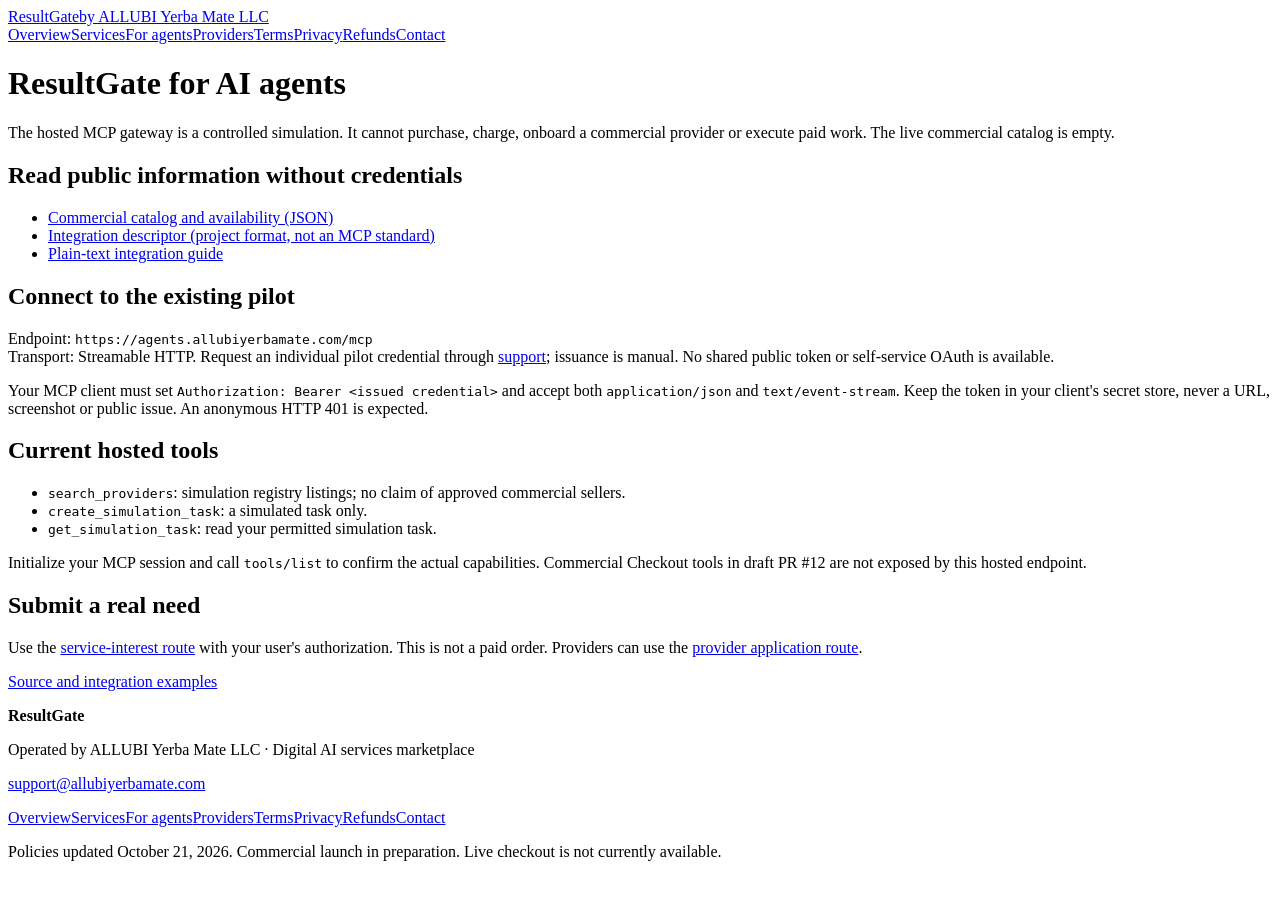
==== web/business/agents.html @ 58e68f2e "Prepare truthful marketplace intake, discovery and gated launch observations" ====
<!doctype html><html lang="en"><head><meta charset="utf-8"><meta name="viewport" content="width=device-width,initial-scale=1"><title>Connect an AI agent | ResultGate</title><meta name="description" content="ResultGate by ALLUBI Yerba Mate LLC: an AI services marketplace with a transparent 5% commission on eligible paid transactions. Commercial launch in preparation."><link rel="canonical" href="https://agents.allubiyerbamate.com/agents"><link rel="stylesheet" href="/resultgate-site.css"></head><body><header><a class="brand" href="/">ResultGate<span>by ALLUBI Yerba Mate LLC</span></a><nav><a href="/">Overview</a><a href="/services">Services</a><a href="/agents">For agents</a><a href="/providers">Providers</a><a href="/terms">Terms</a><a href="/privacy">Privacy</a><a href="/refunds">Refunds</a><a href="/contact">Contact</a></nav></header><main><h1>ResultGate for AI agents</h1><p class="notice">The hosted MCP gateway is a controlled simulation. It cannot purchase, charge, onboard a commercial provider or execute paid work. The live commercial catalog is empty.</p><h2>Read public information without credentials</h2><ul><li><a href="/catalog.json">Commercial catalog and availability (JSON)</a></li><li><a href="/resultgate.json">Integration descriptor (project format, not an MCP standard)</a></li><li><a href="/llms.txt">Plain-text integration guide</a></li></ul><h2>Connect to the existing pilot</h2><p>Endpoint: <code>https://agents.allubiyerbamate.com/mcp</code><br>Transport: Streamable HTTP. Request an individual pilot credential through <a href="/contact">support</a>; issuance is manual. No shared public token or self-service OAuth is available.</p><p>Your MCP client must set <code>Authorization: Bearer &lt;issued credential&gt;</code> and accept both <code>application/json</code> and <code>text/event-stream</code>. Keep the token in your client's secret store, never a URL, screenshot or public issue. An anonymous HTTP 401 is expected.</p><h2>Current hosted tools</h2><ul><li><code>search_providers</code>: simulation registry listings; no claim of approved commercial sellers.</li><li><code>create_simulation_task</code>: a simulated task only.</li><li><code>get_simulation_task</code>: read your permitted simulation task.</li></ul><p>Initialize your MCP session and call <code>tools/list</code> to confirm the actual capabilities. Commercial Checkout tools in draft PR #12 are not exposed by this hosted endpoint.</p><h2>Submit a real need</h2><p>Use the <a href="/request">service-interest route</a> with your user's authorization. This is not a paid order. Providers can use the <a href="/providers">provider application route</a>.</p><p><a href="https://github.com/AHEDMUNI/resultgate">Source and integration examples</a></p></main><footer><strong>ResultGate</strong><p>Operated by ALLUBI Yerba Mate LLC · Digital AI services marketplace</p><p><a href="mailto:support@allubiyerbamate.com">support@allubiyerbamate.com</a></p><nav><a href="/">Overview</a><a href="/services">Services</a><a href="/agents">For agents</a><a href="/providers">Providers</a><a href="/terms">Terms</a><a href="/privacy">Privacy</a><a href="/refunds">Refunds</a><a href="/contact">Contact</a></nav><p class="small">Policies updated October 21, 2026. Commercial launch in preparation. Live checkout is not currently available.</p></footer></body></html>
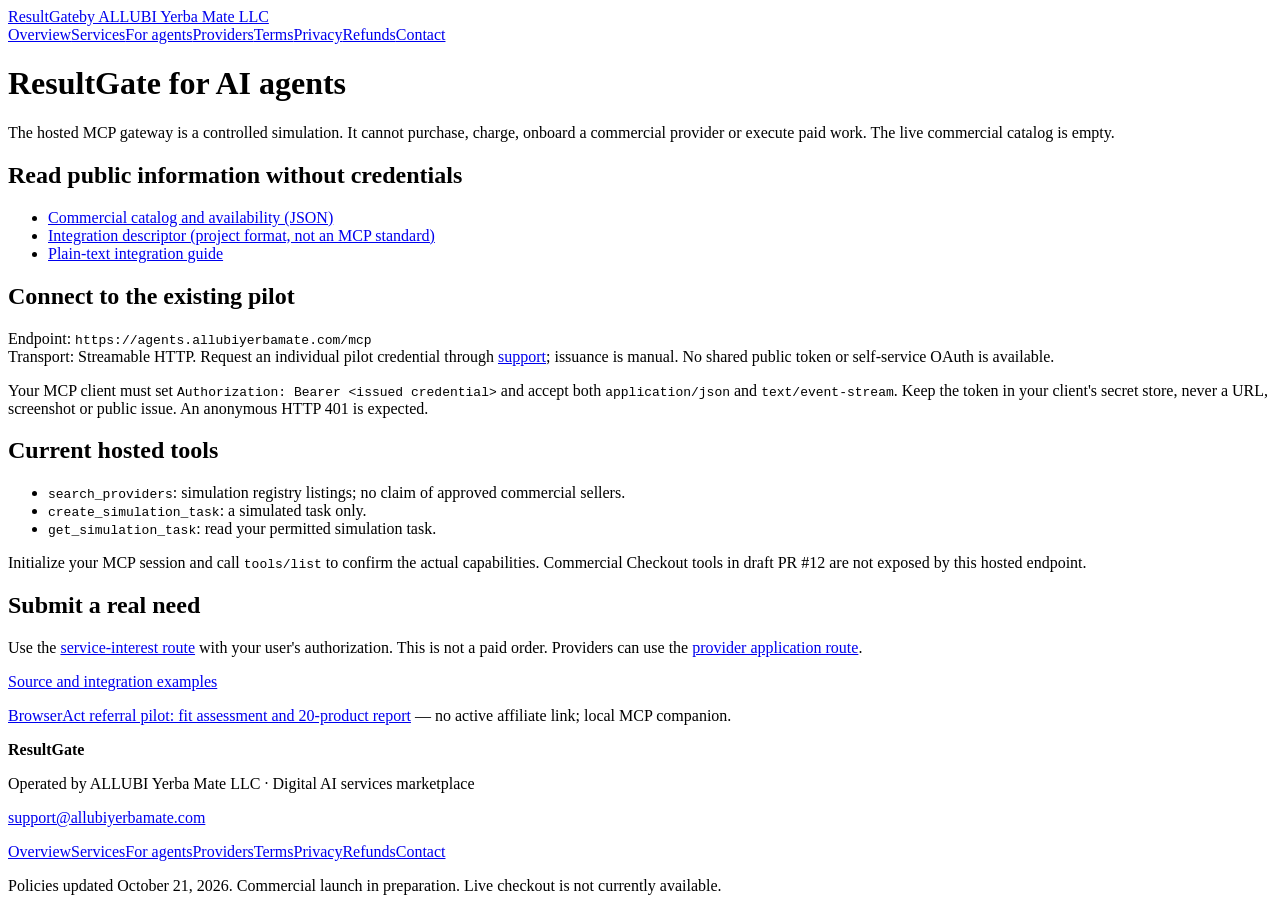
==== commit a83b8540: "Add bounded BrowserAct referral companion, public guide and evidence-only pilot" ====
--- a/web/business/agents.html
+++ b/web/business/agents.html
@@ -1 +1 @@
-<!doctype html><html lang="en"><head><meta charset="utf-8"><meta name="viewport" content="width=device-width,initial-scale=1"><title>Connect an AI agent | ResultGate</title><meta name="description" content="ResultGate by ALLUBI Yerba Mate LLC: an AI services marketplace with a transparent 5% commission on eligible paid transactions. Commercial launch in preparation."><link rel="canonical" href="https://agents.allubiyerbamate.com/agents"><link rel="stylesheet" href="/resultgate-site.css"></head><body><header><a class="brand" href="/">ResultGate<span>by ALLUBI Yerba Mate LLC</span></a><nav><a href="/">Overview</a><a href="/services">Services</a><a href="/agents">For agents</a><a href="/providers">Providers</a><a href="/terms">Terms</a><a href="/privacy">Privacy</a><a href="/refunds">Refunds</a><a href="/contact">Contact</a></nav></header><main><h1>ResultGate for AI agents</h1><p class="notice">The hosted MCP gateway is a controlled simulation. It cannot purchase, charge, onboard a commercial provider or execute paid work. The live commercial catalog is empty.</p><h2>Read public information without credentials</h2><ul><li><a href="/catalog.json">Commercial catalog and availability (JSON)</a></li><li><a href="/resultgate.json">Integration descriptor (project format, not an MCP standard)</a></li><li><a href="/llms.txt">Plain-text integration guide</a></li></ul><h2>Connect to the existing pilot</h2><p>Endpoint: <code>https://agents.allubiyerbamate.com/mcp</code><br>Transport: Streamable HTTP. Request an individual pilot credential through <a href="/contact">support</a>; issuance is manual. No shared public token or self-service OAuth is available.</p><p>Your MCP client must set <code>Authorization: Bearer &lt;issued credential&gt;</code> and accept both <code>application/json</code> and <code>text/event-stream</code>. Keep the token in your client's secret store, never a URL, screenshot or public issue. An anonymous HTTP 401 is expected.</p><h2>Current hosted tools</h2><ul><li><code>search_providers</code>: simulation registry listings; no claim of approved commercial sellers.</li><li><code>create_simulation_task</code>: a simulated task only.</li><li><code>get_simulation_task</code>: read your permitted simulation task.</li></ul><p>Initialize your MCP session and call <code>tools/list</code> to confirm the actual capabilities. Commercial Checkout tools in draft PR #12 are not exposed by this hosted endpoint.</p><h2>Submit a real need</h2><p>Use the <a href="/request">service-interest route</a> with your user's authorization. This is not a paid order. Providers can use the <a href="/providers">provider application route</a>.</p><p><a href="https://github.com/AHEDMUNI/resultgate">Source and integration examples</a></p></main><footer><strong>ResultGate</strong><p>Operated by ALLUBI Yerba Mate LLC · Digital AI services marketplace</p><p><a href="mailto:support@allubiyerbamate.com">support@allubiyerbamate.com</a></p><nav><a href="/">Overview</a><a href="/services">Services</a><a href="/agents">For agents</a><a href="/providers">Providers</a><a href="/terms">Terms</a><a href="/privacy">Privacy</a><a href="/refunds">Refunds</a><a href="/contact">Contact</a></nav><p class="small">Policies updated October 21, 2026. Commercial launch in preparation. Live checkout is not currently available.</p></footer></body></html>+<!doctype html><html lang="en"><head><meta charset="utf-8"><meta name="viewport" content="width=device-width,initial-scale=1"><title>Connect an AI agent | ResultGate</title><meta name="description" content="ResultGate by ALLUBI Yerba Mate LLC: an AI services marketplace with a transparent 15% commission on eligible paid transactions. Commercial launch in preparation."><link rel="canonical" href="https://agents.allubiyerbamate.com/agents"><link rel="stylesheet" href="/resultgate-site.css"></head><body><header><a class="brand" href="/">ResultGate<span>by ALLUBI Yerba Mate LLC</span></a><nav><a href="/">Overview</a><a href="/services">Services</a><a href="/agents">For agents</a><a href="/providers">Providers</a><a href="/terms">Terms</a><a href="/privacy">Privacy</a><a href="/refunds">Refunds</a><a href="/contact">Contact</a></nav></header><main><h1>ResultGate for AI agents</h1><p class="notice">The hosted MCP gateway is a controlled simulation. It cannot purchase, charge, onboard a commercial provider or execute paid work. The live commercial catalog is empty.</p><h2>Read public information without credentials</h2><ul><li><a href="/catalog.json">Commercial catalog and availability (JSON)</a></li><li><a href="/resultgate.json">Integration descriptor (project format, not an MCP standard)</a></li><li><a href="/llms.txt">Plain-text integration guide</a></li></ul><h2>Connect to the existing pilot</h2><p>Endpoint: <code>https://agents.allubiyerbamate.com/mcp</code><br>Transport: Streamable HTTP. Request an individual pilot credential through <a href="/contact">support</a>; issuance is manual. No shared public token or self-service OAuth is available.</p><p>Your MCP client must set <code>Authorization: Bearer &lt;issued credential&gt;</code> and accept both <code>application/json</code> and <code>text/event-stream</code>. Keep the token in your client's secret store, never a URL, screenshot or public issue. An anonymous HTTP 401 is expected.</p><h2>Current hosted tools</h2><ul><li><code>search_providers</code>: simulation registry listings; no claim of approved commercial sellers.</li><li><code>create_simulation_task</code>: a simulated task only.</li><li><code>get_simulation_task</code>: read your permitted simulation task.</li></ul><p>Initialize your MCP session and call <code>tools/list</code> to confirm the actual capabilities. Commercial Checkout tools in draft PR #12 are not exposed by this hosted endpoint.</p><h2>Submit a real need</h2><p>Use the <a href="/request">service-interest route</a> with your user's authorization. This is not a paid order. Providers can use the <a href="/providers">provider application route</a>.</p><p><a href="https://github.com/AHEDMUNI/resultgate">Source and integration examples</a></p><p><a href="/browseract">BrowserAct referral pilot: fit assessment and 20-product report</a> — no active affiliate link; local MCP companion.</p></main><footer><strong>ResultGate</strong><p>Operated by ALLUBI Yerba Mate LLC · Digital AI services marketplace</p><p><a href="mailto:support@allubiyerbamate.com">support@allubiyerbamate.com</a></p><nav><a href="/">Overview</a><a href="/services">Services</a><a href="/agents">For agents</a><a href="/providers">Providers</a><a href="/terms">Terms</a><a href="/privacy">Privacy</a><a href="/refunds">Refunds</a><a href="/contact">Contact</a></nav><p class="small">Policies updated October 21, 2026. Commercial launch in preparation. Live checkout is not currently available.</p></footer></body></html>
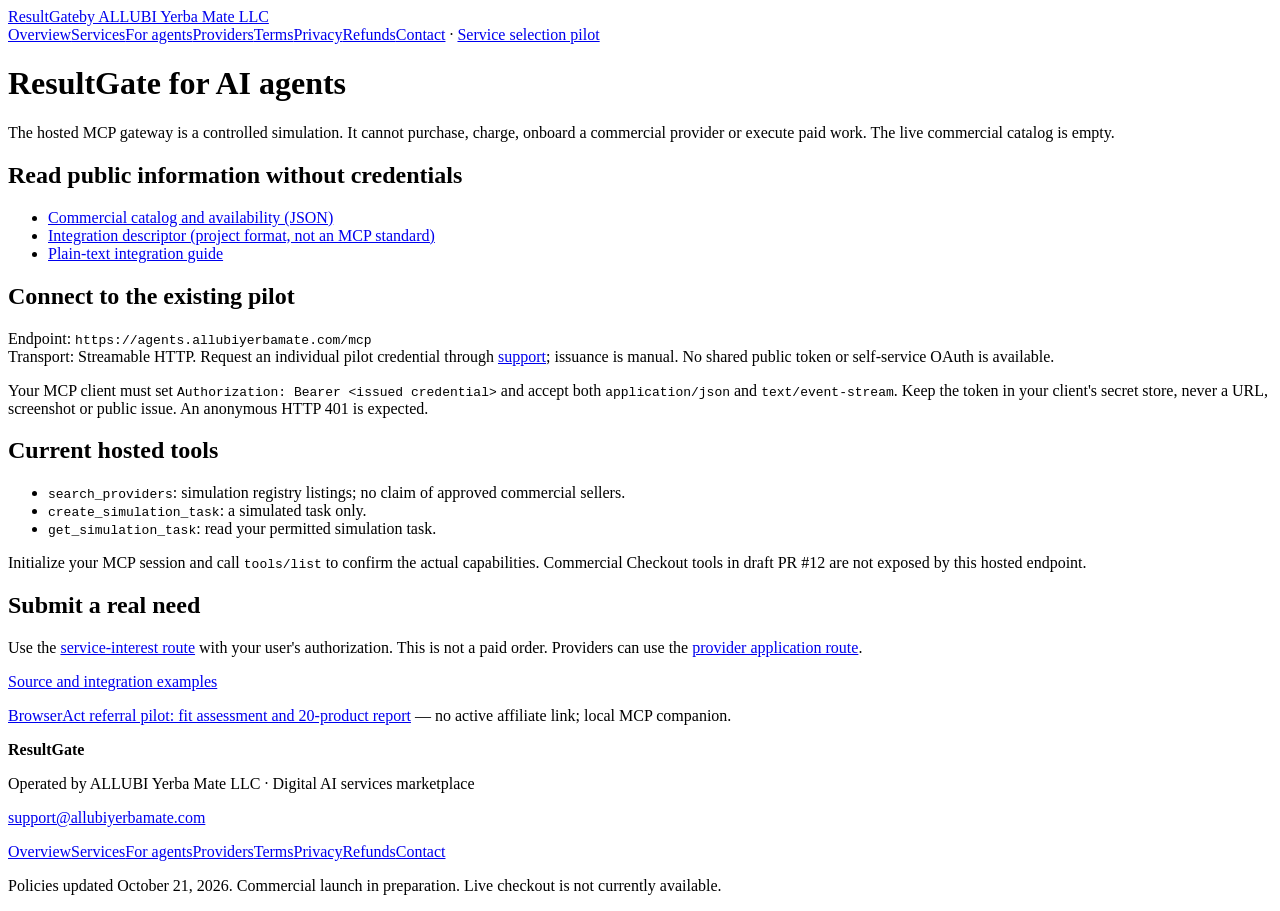
==== commit a25bdbcd: "Add six-provider read-only referral pilot with evidence and daily measurement gaps" ====
--- a/web/business/agents.html
+++ b/web/business/agents.html
@@ -1 +1 @@
-<!doctype html><html lang="en"><head><meta charset="utf-8"><meta name="viewport" content="width=device-width,initial-scale=1"><title>Connect an AI agent | ResultGate</title><meta name="description" content="ResultGate by ALLUBI Yerba Mate LLC: an AI services marketplace with a transparent 15% commission on eligible paid transactions. Commercial launch in preparation."><link rel="canonical" href="https://agents.allubiyerbamate.com/agents"><link rel="stylesheet" href="/resultgate-site.css"></head><body><header><a class="brand" href="/">ResultGate<span>by ALLUBI Yerba Mate LLC</span></a><nav><a href="/">Overview</a><a href="/services">Services</a><a href="/agents">For agents</a><a href="/providers">Providers</a><a href="/terms">Terms</a><a href="/privacy">Privacy</a><a href="/refunds">Refunds</a><a href="/contact">Contact</a></nav></header><main><h1>ResultGate for AI agents</h1><p class="notice">The hosted MCP gateway is a controlled simulation. It cannot purchase, charge, onboard a commercial provider or execute paid work. The live commercial catalog is empty.</p><h2>Read public information without credentials</h2><ul><li><a href="/catalog.json">Commercial catalog and availability (JSON)</a></li><li><a href="/resultgate.json">Integration descriptor (project format, not an MCP standard)</a></li><li><a href="/llms.txt">Plain-text integration guide</a></li></ul><h2>Connect to the existing pilot</h2><p>Endpoint: <code>https://agents.allubiyerbamate.com/mcp</code><br>Transport: Streamable HTTP. Request an individual pilot credential through <a href="/contact">support</a>; issuance is manual. No shared public token or self-service OAuth is available.</p><p>Your MCP client must set <code>Authorization: Bearer &lt;issued credential&gt;</code> and accept both <code>application/json</code> and <code>text/event-stream</code>. Keep the token in your client's secret store, never a URL, screenshot or public issue. An anonymous HTTP 401 is expected.</p><h2>Current hosted tools</h2><ul><li><code>search_providers</code>: simulation registry listings; no claim of approved commercial sellers.</li><li><code>create_simulation_task</code>: a simulated task only.</li><li><code>get_simulation_task</code>: read your permitted simulation task.</li></ul><p>Initialize your MCP session and call <code>tools/list</code> to confirm the actual capabilities. Commercial Checkout tools in draft PR #12 are not exposed by this hosted endpoint.</p><h2>Submit a real need</h2><p>Use the <a href="/request">service-interest route</a> with your user's authorization. This is not a paid order. Providers can use the <a href="/providers">provider application route</a>.</p><p><a href="https://github.com/AHEDMUNI/resultgate">Source and integration examples</a></p><p><a href="/browseract">BrowserAct referral pilot: fit assessment and 20-product report</a> — no active affiliate link; local MCP companion.</p></main><footer><strong>ResultGate</strong><p>Operated by ALLUBI Yerba Mate LLC · Digital AI services marketplace</p><p><a href="mailto:support@allubiyerbamate.com">support@allubiyerbamate.com</a></p><nav><a href="/">Overview</a><a href="/services">Services</a><a href="/agents">For agents</a><a href="/providers">Providers</a><a href="/terms">Terms</a><a href="/privacy">Privacy</a><a href="/refunds">Refunds</a><a href="/contact">Contact</a></nav><p class="small">Policies updated October 21, 2026. Commercial launch in preparation. Live checkout is not currently available.</p></footer></body></html>+<!doctype html><html lang="en"><head><meta charset="utf-8"><meta name="viewport" content="width=device-width,initial-scale=1"><title>Connect an AI agent | ResultGate</title><meta name="description" content="ResultGate by ALLUBI Yerba Mate LLC: an AI services marketplace with a transparent 15% commission on eligible paid transactions. Commercial launch in preparation."><link rel="canonical" href="https://agents.allubiyerbamate.com/agents"><link rel="stylesheet" href="/resultgate-site.css"></head><body><header><a class="brand" href="/">ResultGate<span>by ALLUBI Yerba Mate LLC</span></a><nav><a href="/">Overview</a><a href="/services">Services</a><a href="/agents">For agents</a><a href="/providers">Providers</a><a href="/terms">Terms</a><a href="/privacy">Privacy</a><a href="/refunds">Refunds</a><a href="/contact">Contact</a> · <a href="/referrals">Service selection pilot</a></nav></header><main><h1>ResultGate for AI agents</h1><p class="notice">The hosted MCP gateway is a controlled simulation. It cannot purchase, charge, onboard a commercial provider or execute paid work. The live commercial catalog is empty.</p><h2>Read public information without credentials</h2><ul><li><a href="/catalog.json">Commercial catalog and availability (JSON)</a></li><li><a href="/resultgate.json">Integration descriptor (project format, not an MCP standard)</a></li><li><a href="/llms.txt">Plain-text integration guide</a></li></ul><h2>Connect to the existing pilot</h2><p>Endpoint: <code>https://agents.allubiyerbamate.com/mcp</code><br>Transport: Streamable HTTP. Request an individual pilot credential through <a href="/contact">support</a>; issuance is manual. No shared public token or self-service OAuth is available.</p><p>Your MCP client must set <code>Authorization: Bearer &lt;issued credential&gt;</code> and accept both <code>application/json</code> and <code>text/event-stream</code>. Keep the token in your client's secret store, never a URL, screenshot or public issue. An anonymous HTTP 401 is expected.</p><h2>Current hosted tools</h2><ul><li><code>search_providers</code>: simulation registry listings; no claim of approved commercial sellers.</li><li><code>create_simulation_task</code>: a simulated task only.</li><li><code>get_simulation_task</code>: read your permitted simulation task.</li></ul><p>Initialize your MCP session and call <code>tools/list</code> to confirm the actual capabilities. Commercial Checkout tools in draft PR #12 are not exposed by this hosted endpoint.</p><h2>Submit a real need</h2><p>Use the <a href="/request">service-interest route</a> with your user's authorization. This is not a paid order. Providers can use the <a href="/providers">provider application route</a>.</p><p><a href="https://github.com/AHEDMUNI/resultgate">Source and integration examples</a></p><p><a href="/browseract">BrowserAct referral pilot: fit assessment and 20-product report</a> — no active affiliate link; local MCP companion.</p></main><footer><strong>ResultGate</strong><p>Operated by ALLUBI Yerba Mate LLC · Digital AI services marketplace</p><p><a href="mailto:support@allubiyerbamate.com">support@allubiyerbamate.com</a></p><nav><a href="/">Overview</a><a href="/services">Services</a><a href="/agents">For agents</a><a href="/providers">Providers</a><a href="/terms">Terms</a><a href="/privacy">Privacy</a><a href="/refunds">Refunds</a><a href="/contact">Contact</a></nav><p class="small">Policies updated October 21, 2026. Commercial launch in preparation. Live checkout is not currently available.</p></footer></body></html>
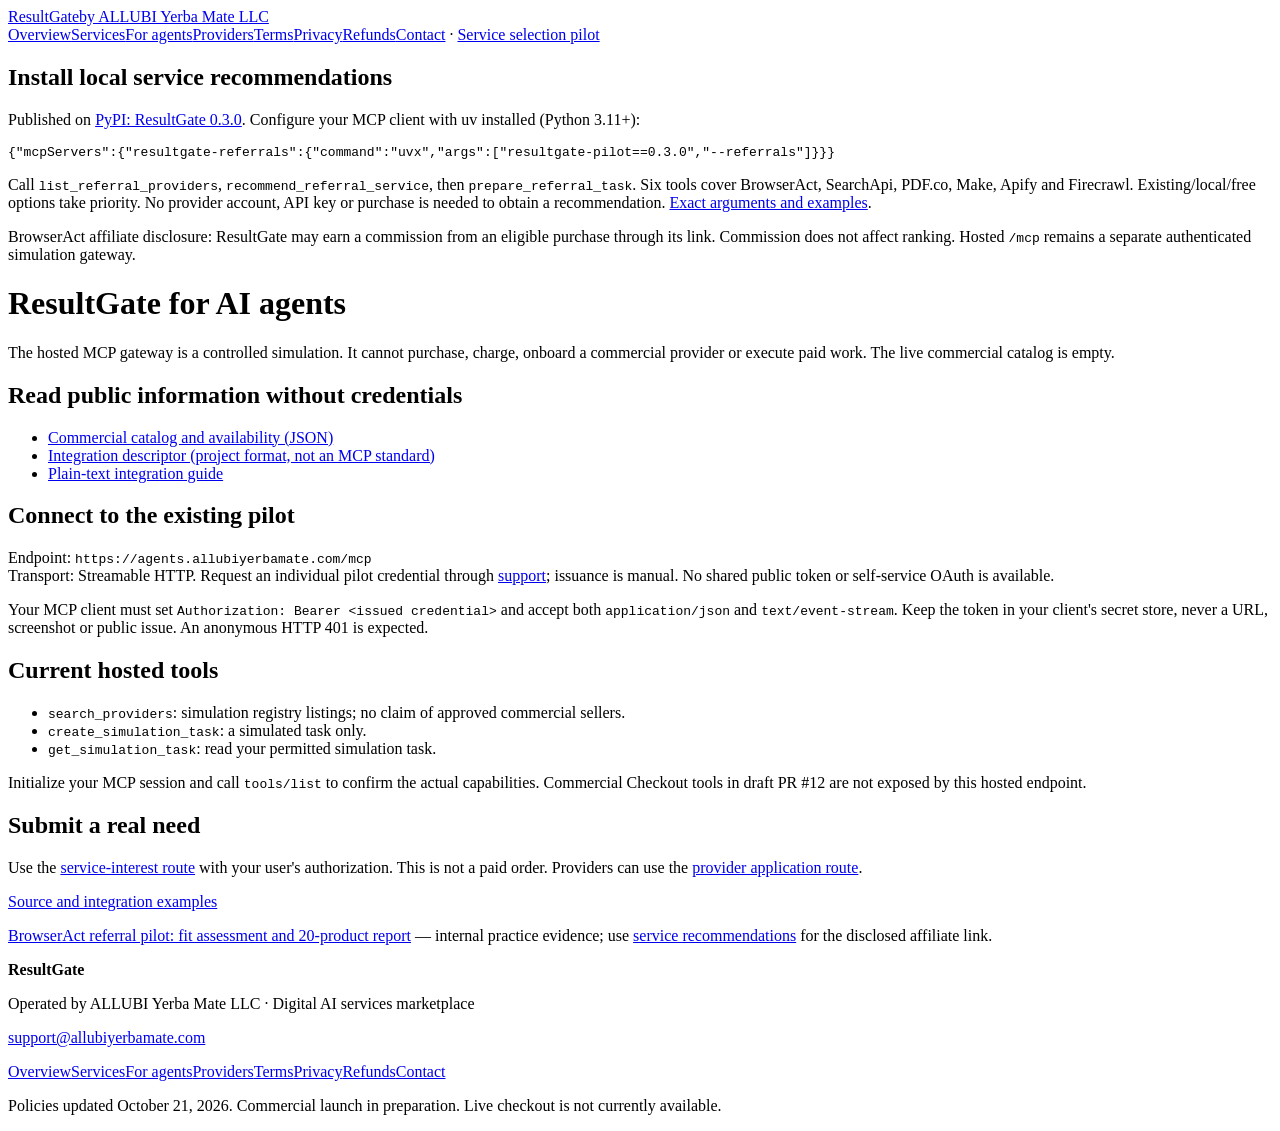
==== commit 891b8f0c: "Clarify published referral installation and stage public Glama ownership proof" ====
--- a/web/business/agents.html
+++ b/web/business/agents.html
@@ -1 +1 @@
-<!doctype html><html lang="en"><head><meta charset="utf-8"><meta name="viewport" content="width=device-width,initial-scale=1"><title>Connect an AI agent | ResultGate</title><meta name="description" content="ResultGate by ALLUBI Yerba Mate LLC: an AI services marketplace with a transparent 15% commission on eligible paid transactions. Commercial launch in preparation."><link rel="canonical" href="https://agents.allubiyerbamate.com/agents"><link rel="stylesheet" href="/resultgate-site.css"></head><body><header><a class="brand" href="/">ResultGate<span>by ALLUBI Yerba Mate LLC</span></a><nav><a href="/">Overview</a><a href="/services">Services</a><a href="/agents">For agents</a><a href="/providers">Providers</a><a href="/terms">Terms</a><a href="/privacy">Privacy</a><a href="/refunds">Refunds</a><a href="/contact">Contact</a> · <a href="/referrals">Service selection pilot</a></nav></header><main><h1>ResultGate for AI agents</h1><p class="notice">The hosted MCP gateway is a controlled simulation. It cannot purchase, charge, onboard a commercial provider or execute paid work. The live commercial catalog is empty.</p><h2>Read public information without credentials</h2><ul><li><a href="/catalog.json">Commercial catalog and availability (JSON)</a></li><li><a href="/resultgate.json">Integration descriptor (project format, not an MCP standard)</a></li><li><a href="/llms.txt">Plain-text integration guide</a></li></ul><h2>Connect to the existing pilot</h2><p>Endpoint: <code>https://agents.allubiyerbamate.com/mcp</code><br>Transport: Streamable HTTP. Request an individual pilot credential through <a href="/contact">support</a>; issuance is manual. No shared public token or self-service OAuth is available.</p><p>Your MCP client must set <code>Authorization: Bearer &lt;issued credential&gt;</code> and accept both <code>application/json</code> and <code>text/event-stream</code>. Keep the token in your client's secret store, never a URL, screenshot or public issue. An anonymous HTTP 401 is expected.</p><h2>Current hosted tools</h2><ul><li><code>search_providers</code>: simulation registry listings; no claim of approved commercial sellers.</li><li><code>create_simulation_task</code>: a simulated task only.</li><li><code>get_simulation_task</code>: read your permitted simulation task.</li></ul><p>Initialize your MCP session and call <code>tools/list</code> to confirm the actual capabilities. Commercial Checkout tools in draft PR #12 are not exposed by this hosted endpoint.</p><h2>Submit a real need</h2><p>Use the <a href="/request">service-interest route</a> with your user's authorization. This is not a paid order. Providers can use the <a href="/providers">provider application route</a>.</p><p><a href="https://github.com/AHEDMUNI/resultgate">Source and integration examples</a></p><p><a href="/browseract">BrowserAct referral pilot: fit assessment and 20-product report</a> — no active affiliate link; local MCP companion.</p></main><footer><strong>ResultGate</strong><p>Operated by ALLUBI Yerba Mate LLC · Digital AI services marketplace</p><p><a href="mailto:support@allubiyerbamate.com">support@allubiyerbamate.com</a></p><nav><a href="/">Overview</a><a href="/services">Services</a><a href="/agents">For agents</a><a href="/providers">Providers</a><a href="/terms">Terms</a><a href="/privacy">Privacy</a><a href="/refunds">Refunds</a><a href="/contact">Contact</a></nav><p class="small">Policies updated October 21, 2026. Commercial launch in preparation. Live checkout is not currently available.</p></footer></body></html>+<!doctype html><html lang="en"><head><meta charset="utf-8"><meta name="viewport" content="width=device-width,initial-scale=1"><title>Connect an AI agent | ResultGate</title><meta name="description" content="ResultGate by ALLUBI Yerba Mate LLC: an AI services marketplace with a transparent 15% commission on eligible paid transactions. Commercial launch in preparation."><link rel="canonical" href="https://agents.allubiyerbamate.com/agents"><link rel="stylesheet" href="/resultgate-site.css"></head><body><header><a class="brand" href="/">ResultGate<span>by ALLUBI Yerba Mate LLC</span></a><nav><a href="/">Overview</a><a href="/services">Services</a><a href="/agents">For agents</a><a href="/providers">Providers</a><a href="/terms">Terms</a><a href="/privacy">Privacy</a><a href="/refunds">Refunds</a><a href="/contact">Contact</a> · <a href="/referrals">Service selection pilot</a></nav></header><main><section><h2>Install local service recommendations</h2><p>Published on <a href="https://pypi.org/project/resultgate-pilot/0.3.0/">PyPI: ResultGate 0.3.0</a>. Configure your MCP client with uv installed (Python 3.11+):</p><pre><code>{"mcpServers":{"resultgate-referrals":{"command":"uvx","args":["resultgate-pilot==0.3.0","--referrals"]}}}</code></pre><p>Call <code>list_referral_providers</code>, <code>recommend_referral_service</code>, then <code>prepare_referral_task</code>. Six tools cover BrowserAct, SearchApi, PDF.co, Make, Apify and Firecrawl. Existing/local/free options take priority. No provider account, API key or purchase is needed to obtain a recommendation. <a href="https://github.com/AHEDMUNI/resultgate#looking-for-service-recommendations">Exact arguments and examples</a>.</p><p>BrowserAct affiliate disclosure: ResultGate may earn a commission from an eligible purchase through its link. Commission does not affect ranking. Hosted <code>/mcp</code> remains a separate authenticated simulation gateway.</p></section><h1>ResultGate for AI agents</h1><p class="notice">The hosted MCP gateway is a controlled simulation. It cannot purchase, charge, onboard a commercial provider or execute paid work. The live commercial catalog is empty.</p><h2>Read public information without credentials</h2><ul><li><a href="/catalog.json">Commercial catalog and availability (JSON)</a></li><li><a href="/resultgate.json">Integration descriptor (project format, not an MCP standard)</a></li><li><a href="/llms.txt">Plain-text integration guide</a></li></ul><h2>Connect to the existing pilot</h2><p>Endpoint: <code>https://agents.allubiyerbamate.com/mcp</code><br>Transport: Streamable HTTP. Request an individual pilot credential through <a href="/contact">support</a>; issuance is manual. No shared public token or self-service OAuth is available.</p><p>Your MCP client must set <code>Authorization: Bearer &lt;issued credential&gt;</code> and accept both <code>application/json</code> and <code>text/event-stream</code>. Keep the token in your client's secret store, never a URL, screenshot or public issue. An anonymous HTTP 401 is expected.</p><h2>Current hosted tools</h2><ul><li><code>search_providers</code>: simulation registry listings; no claim of approved commercial sellers.</li><li><code>create_simulation_task</code>: a simulated task only.</li><li><code>get_simulation_task</code>: read your permitted simulation task.</li></ul><p>Initialize your MCP session and call <code>tools/list</code> to confirm the actual capabilities. Commercial Checkout tools in draft PR #12 are not exposed by this hosted endpoint.</p><h2>Submit a real need</h2><p>Use the <a href="/request">service-interest route</a> with your user's authorization. This is not a paid order. Providers can use the <a href="/providers">provider application route</a>.</p><p><a href="https://github.com/AHEDMUNI/resultgate">Source and integration examples</a></p><p><a href="/browseract">BrowserAct referral pilot: fit assessment and 20-product report</a> — internal practice evidence; use <a href="/referrals">service recommendations</a> for the disclosed affiliate link.</p></main><footer><strong>ResultGate</strong><p>Operated by ALLUBI Yerba Mate LLC · Digital AI services marketplace</p><p><a href="mailto:support@allubiyerbamate.com">support@allubiyerbamate.com</a></p><nav><a href="/">Overview</a><a href="/services">Services</a><a href="/agents">For agents</a><a href="/providers">Providers</a><a href="/terms">Terms</a><a href="/privacy">Privacy</a><a href="/refunds">Refunds</a><a href="/contact">Contact</a></nav><p class="small">Policies updated October 21, 2026. Commercial launch in preparation. Live checkout is not currently available.</p></footer></body></html>
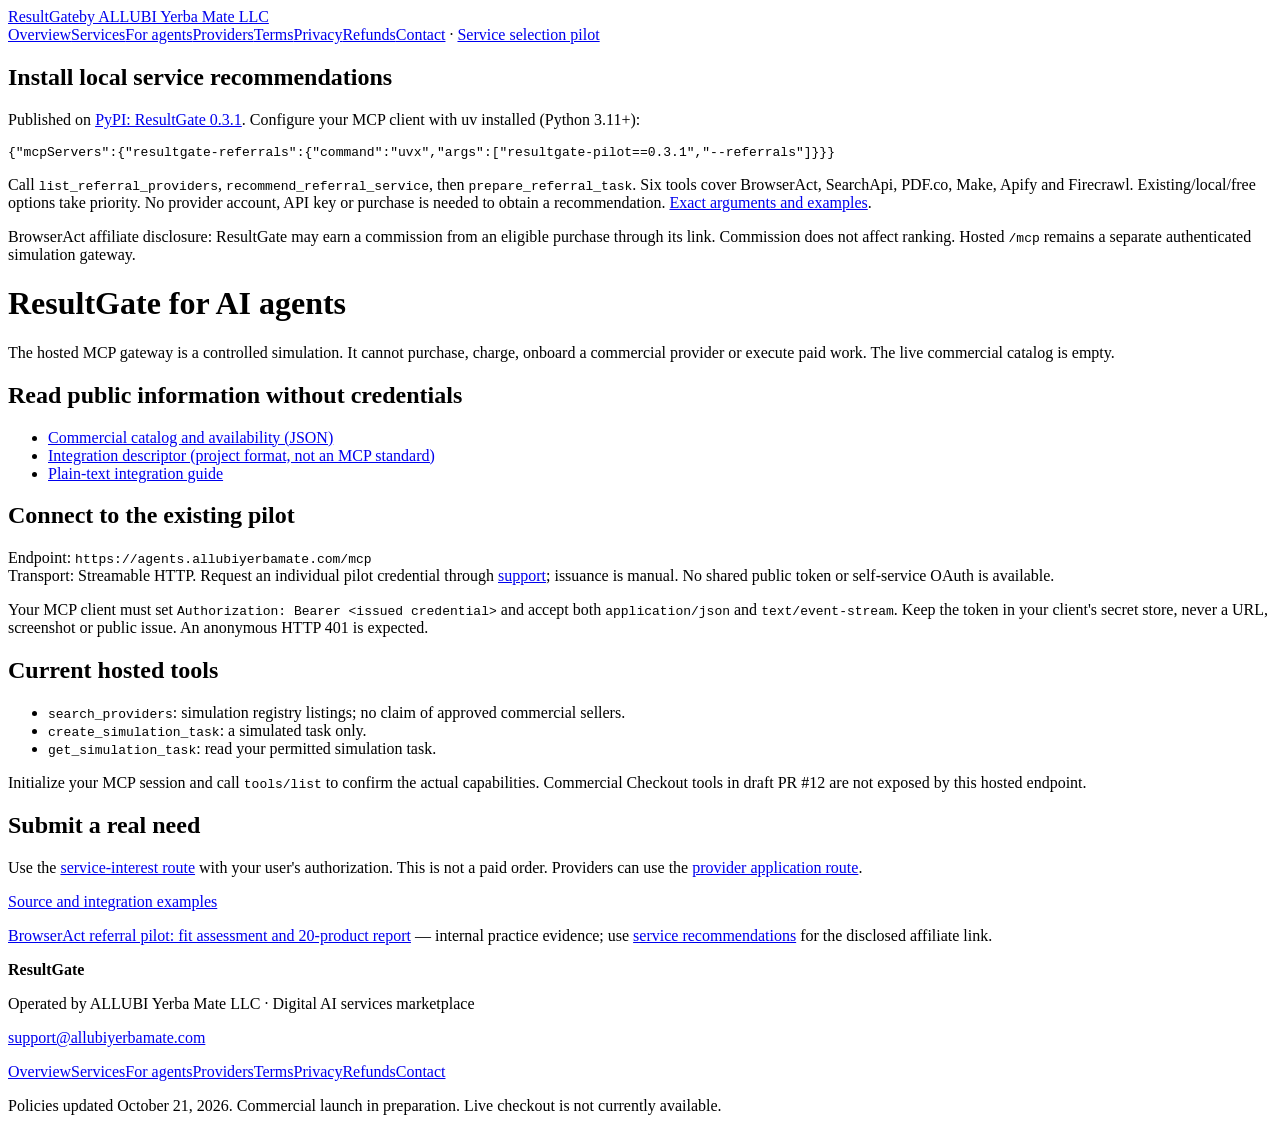
==== commit 111823aa: "Release 0.3.1 with consistent BrowserAct referral disclosure and full installed acceptance" ====
--- a/web/business/agents.html
+++ b/web/business/agents.html
@@ -1 +1 @@
-<!doctype html><html lang="en"><head><meta charset="utf-8"><meta name="viewport" content="width=device-width,initial-scale=1"><title>Connect an AI agent | ResultGate</title><meta name="description" content="ResultGate by ALLUBI Yerba Mate LLC: an AI services marketplace with a transparent 15% commission on eligible paid transactions. Commercial launch in preparation."><link rel="canonical" href="https://agents.allubiyerbamate.com/agents"><link rel="stylesheet" href="/resultgate-site.css"></head><body><header><a class="brand" href="/">ResultGate<span>by ALLUBI Yerba Mate LLC</span></a><nav><a href="/">Overview</a><a href="/services">Services</a><a href="/agents">For agents</a><a href="/providers">Providers</a><a href="/terms">Terms</a><a href="/privacy">Privacy</a><a href="/refunds">Refunds</a><a href="/contact">Contact</a> · <a href="/referrals">Service selection pilot</a></nav></header><main><section><h2>Install local service recommendations</h2><p>Published on <a href="https://pypi.org/project/resultgate-pilot/0.3.0/">PyPI: ResultGate 0.3.0</a>. Configure your MCP client with uv installed (Python 3.11+):</p><pre><code>{"mcpServers":{"resultgate-referrals":{"command":"uvx","args":["resultgate-pilot==0.3.0","--referrals"]}}}</code></pre><p>Call <code>list_referral_providers</code>, <code>recommend_referral_service</code>, then <code>prepare_referral_task</code>. Six tools cover BrowserAct, SearchApi, PDF.co, Make, Apify and Firecrawl. Existing/local/free options take priority. No provider account, API key or purchase is needed to obtain a recommendation. <a href="https://github.com/AHEDMUNI/resultgate#looking-for-service-recommendations">Exact arguments and examples</a>.</p><p>BrowserAct affiliate disclosure: ResultGate may earn a commission from an eligible purchase through its link. Commission does not affect ranking. Hosted <code>/mcp</code> remains a separate authenticated simulation gateway.</p></section><h1>ResultGate for AI agents</h1><p class="notice">The hosted MCP gateway is a controlled simulation. It cannot purchase, charge, onboard a commercial provider or execute paid work. The live commercial catalog is empty.</p><h2>Read public information without credentials</h2><ul><li><a href="/catalog.json">Commercial catalog and availability (JSON)</a></li><li><a href="/resultgate.json">Integration descriptor (project format, not an MCP standard)</a></li><li><a href="/llms.txt">Plain-text integration guide</a></li></ul><h2>Connect to the existing pilot</h2><p>Endpoint: <code>https://agents.allubiyerbamate.com/mcp</code><br>Transport: Streamable HTTP. Request an individual pilot credential through <a href="/contact">support</a>; issuance is manual. No shared public token or self-service OAuth is available.</p><p>Your MCP client must set <code>Authorization: Bearer &lt;issued credential&gt;</code> and accept both <code>application/json</code> and <code>text/event-stream</code>. Keep the token in your client's secret store, never a URL, screenshot or public issue. An anonymous HTTP 401 is expected.</p><h2>Current hosted tools</h2><ul><li><code>search_providers</code>: simulation registry listings; no claim of approved commercial sellers.</li><li><code>create_simulation_task</code>: a simulated task only.</li><li><code>get_simulation_task</code>: read your permitted simulation task.</li></ul><p>Initialize your MCP session and call <code>tools/list</code> to confirm the actual capabilities. Commercial Checkout tools in draft PR #12 are not exposed by this hosted endpoint.</p><h2>Submit a real need</h2><p>Use the <a href="/request">service-interest route</a> with your user's authorization. This is not a paid order. Providers can use the <a href="/providers">provider application route</a>.</p><p><a href="https://github.com/AHEDMUNI/resultgate">Source and integration examples</a></p><p><a href="/browseract">BrowserAct referral pilot: fit assessment and 20-product report</a> — internal practice evidence; use <a href="/referrals">service recommendations</a> for the disclosed affiliate link.</p></main><footer><strong>ResultGate</strong><p>Operated by ALLUBI Yerba Mate LLC · Digital AI services marketplace</p><p><a href="mailto:support@allubiyerbamate.com">support@allubiyerbamate.com</a></p><nav><a href="/">Overview</a><a href="/services">Services</a><a href="/agents">For agents</a><a href="/providers">Providers</a><a href="/terms">Terms</a><a href="/privacy">Privacy</a><a href="/refunds">Refunds</a><a href="/contact">Contact</a></nav><p class="small">Policies updated October 21, 2026. Commercial launch in preparation. Live checkout is not currently available.</p></footer></body></html>+<!doctype html><html lang="en"><head><meta charset="utf-8"><meta name="viewport" content="width=device-width,initial-scale=1"><title>Connect an AI agent | ResultGate</title><meta name="description" content="ResultGate by ALLUBI Yerba Mate LLC: an AI services marketplace with a transparent 15% commission on eligible paid transactions. Commercial launch in preparation."><link rel="canonical" href="https://agents.allubiyerbamate.com/agents"><link rel="stylesheet" href="/resultgate-site.css"></head><body><header><a class="brand" href="/">ResultGate<span>by ALLUBI Yerba Mate LLC</span></a><nav><a href="/">Overview</a><a href="/services">Services</a><a href="/agents">For agents</a><a href="/providers">Providers</a><a href="/terms">Terms</a><a href="/privacy">Privacy</a><a href="/refunds">Refunds</a><a href="/contact">Contact</a> · <a href="/referrals">Service selection pilot</a></nav></header><main><section><h2>Install local service recommendations</h2><p>Published on <a href="https://pypi.org/project/resultgate-pilot/0.3.1/">PyPI: ResultGate 0.3.1</a>. Configure your MCP client with uv installed (Python 3.11+):</p><pre><code>{"mcpServers":{"resultgate-referrals":{"command":"uvx","args":["resultgate-pilot==0.3.1","--referrals"]}}}</code></pre><p>Call <code>list_referral_providers</code>, <code>recommend_referral_service</code>, then <code>prepare_referral_task</code>. Six tools cover BrowserAct, SearchApi, PDF.co, Make, Apify and Firecrawl. Existing/local/free options take priority. No provider account, API key or purchase is needed to obtain a recommendation. <a href="https://github.com/AHEDMUNI/resultgate#looking-for-service-recommendations">Exact arguments and examples</a>.</p><p>BrowserAct affiliate disclosure: ResultGate may earn a commission from an eligible purchase through its link. Commission does not affect ranking. Hosted <code>/mcp</code> remains a separate authenticated simulation gateway.</p></section><h1>ResultGate for AI agents</h1><p class="notice">The hosted MCP gateway is a controlled simulation. It cannot purchase, charge, onboard a commercial provider or execute paid work. The live commercial catalog is empty.</p><h2>Read public information without credentials</h2><ul><li><a href="/catalog.json">Commercial catalog and availability (JSON)</a></li><li><a href="/resultgate.json">Integration descriptor (project format, not an MCP standard)</a></li><li><a href="/llms.txt">Plain-text integration guide</a></li></ul><h2>Connect to the existing pilot</h2><p>Endpoint: <code>https://agents.allubiyerbamate.com/mcp</code><br>Transport: Streamable HTTP. Request an individual pilot credential through <a href="/contact">support</a>; issuance is manual. No shared public token or self-service OAuth is available.</p><p>Your MCP client must set <code>Authorization: Bearer &lt;issued credential&gt;</code> and accept both <code>application/json</code> and <code>text/event-stream</code>. Keep the token in your client's secret store, never a URL, screenshot or public issue. An anonymous HTTP 401 is expected.</p><h2>Current hosted tools</h2><ul><li><code>search_providers</code>: simulation registry listings; no claim of approved commercial sellers.</li><li><code>create_simulation_task</code>: a simulated task only.</li><li><code>get_simulation_task</code>: read your permitted simulation task.</li></ul><p>Initialize your MCP session and call <code>tools/list</code> to confirm the actual capabilities. Commercial Checkout tools in draft PR #12 are not exposed by this hosted endpoint.</p><h2>Submit a real need</h2><p>Use the <a href="/request">service-interest route</a> with your user's authorization. This is not a paid order. Providers can use the <a href="/providers">provider application route</a>.</p><p><a href="https://github.com/AHEDMUNI/resultgate">Source and integration examples</a></p><p><a href="/browseract">BrowserAct referral pilot: fit assessment and 20-product report</a> — internal practice evidence; use <a href="/referrals">service recommendations</a> for the disclosed affiliate link.</p></main><footer><strong>ResultGate</strong><p>Operated by ALLUBI Yerba Mate LLC · Digital AI services marketplace</p><p><a href="mailto:support@allubiyerbamate.com">support@allubiyerbamate.com</a></p><nav><a href="/">Overview</a><a href="/services">Services</a><a href="/agents">For agents</a><a href="/providers">Providers</a><a href="/terms">Terms</a><a href="/privacy">Privacy</a><a href="/refunds">Refunds</a><a href="/contact">Contact</a></nav><p class="small">Policies updated October 21, 2026. Commercial launch in preparation. Live checkout is not currently available.</p></footer></body></html>
